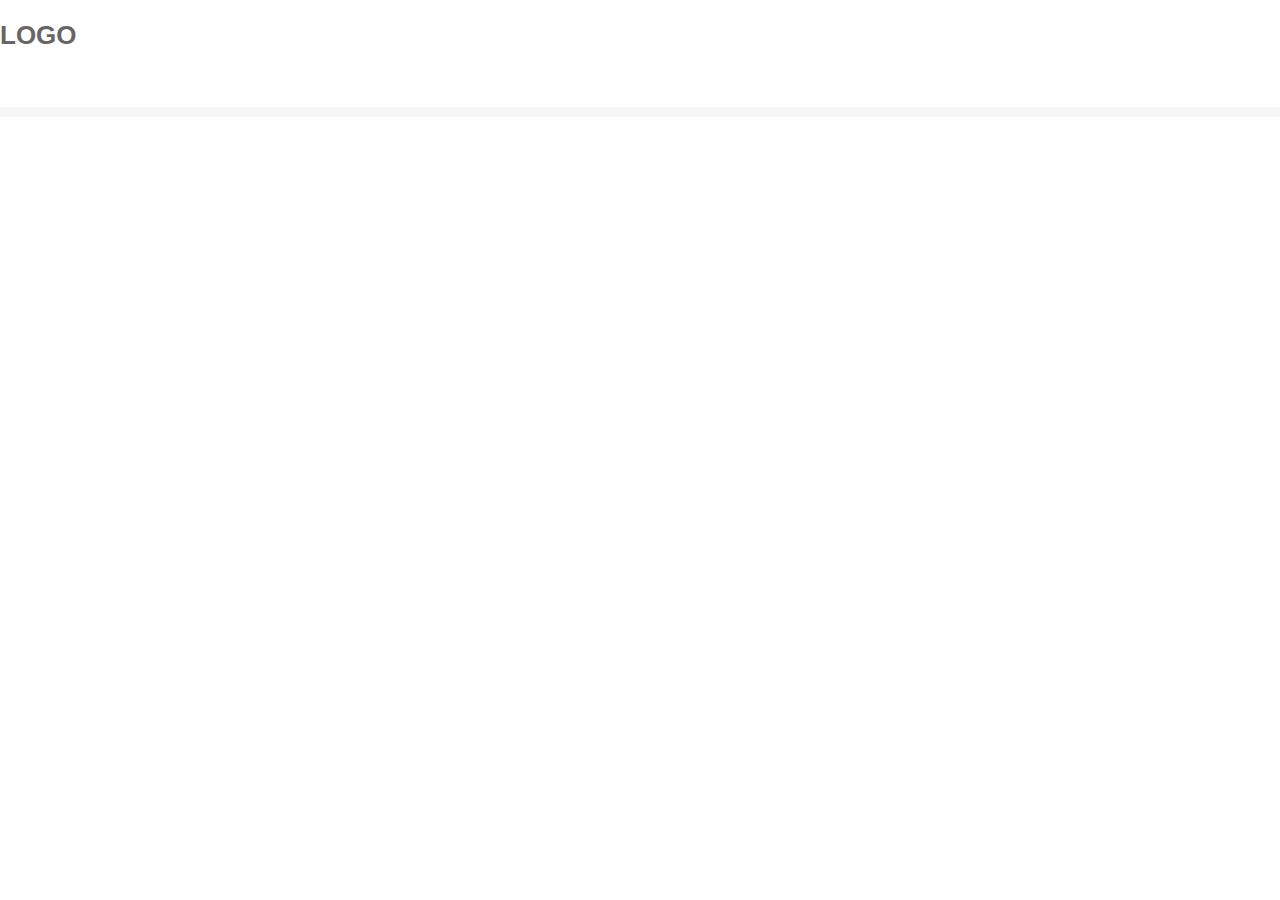
==== index.html @ 2d02ec4b "[feat]: Add initial project structure and files" ====
<!DOCTYPE html>
<html lang="en">
    <head>
        <meta charset="UTF-8" />
        <title>대한민국 구석구석 - 홈</title>
        <link rel="stylesheet" href="styles/common.css" />
    </head>
    <body>
        <div id="header"></div>
        <div id="main"></div>
        <div id="footer"></div>
        <script type="module" src="/script/loader.js"></script>
    </body>
</html>
---- styles/common.css ----
@import "./header.css";
@import "./footer.css";

body {
    margin: 0;
    padding: 0;
    display: block;
    font: 13px / 1.4 NotoSansKR, NotoSansJP, "돋움", Dotum, AppleGothic,
        Sans-serif;
    color: #666;
    box-sizing: border-box;
}

div {
    box-sizing: border-box;
}
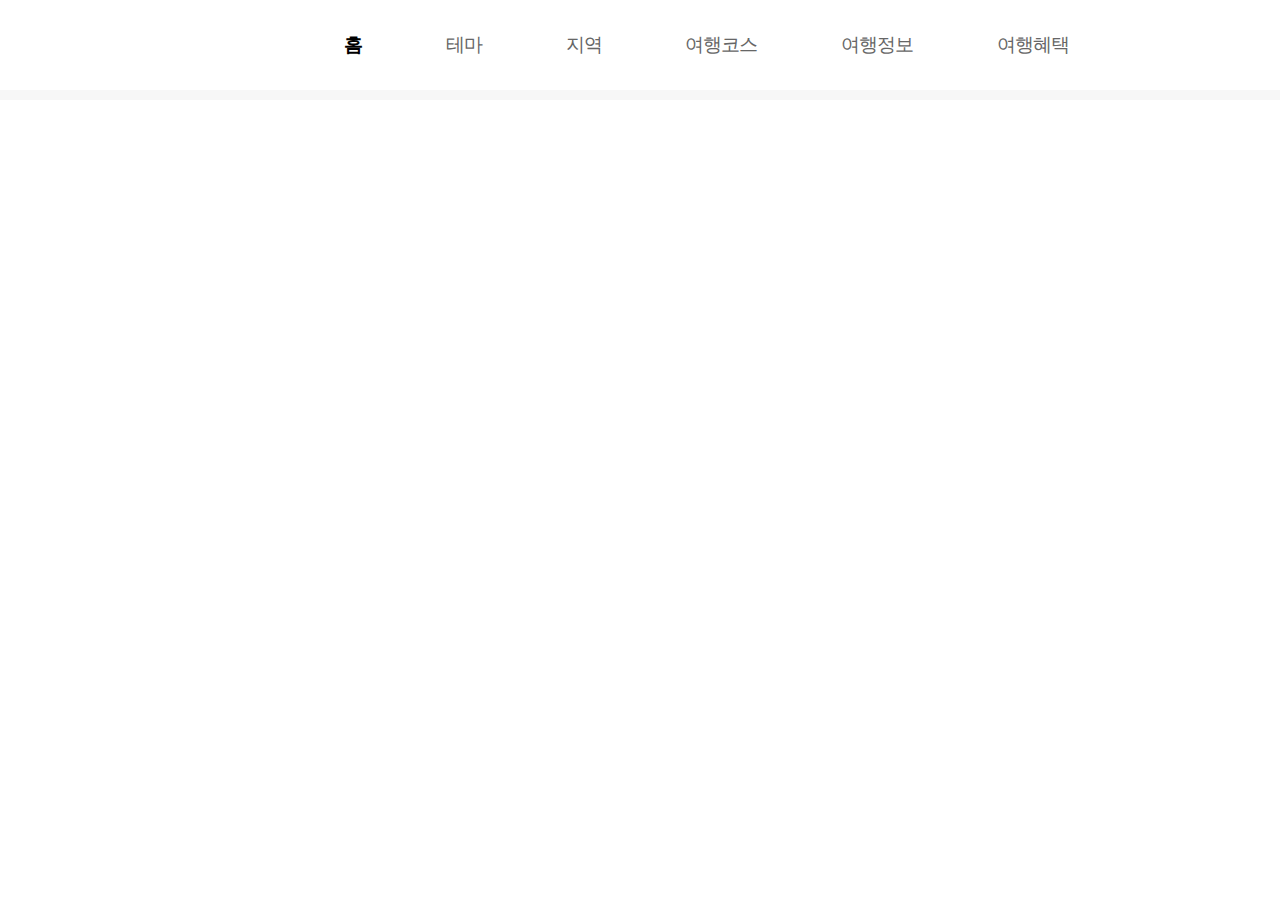
==== commit e6770427: "[feat]: Add dummy header" ====
--- a/index.html
+++ b/index.html
@@ -6,9 +6,9 @@
         <link rel="stylesheet" href="styles/common.css" />
     </head>
     <body>
-        <div id="header"></div>
+        <header id="header"></header>
         <div id="main"></div>
-        <div id="footer"></div>
+        <footer id="footer"></footer>
         <script type="module" src="/script/loader.js"></script>
     </body>
 </html>
--- a/styles/common.css
+++ b/styles/common.css
@@ -14,3 +14,12 @@
 div {
     box-sizing: border-box;
 }
+
+a {
+    text-decoration: none;
+    color: #666;
+}
+
+ul {
+    list-style: none;
+}
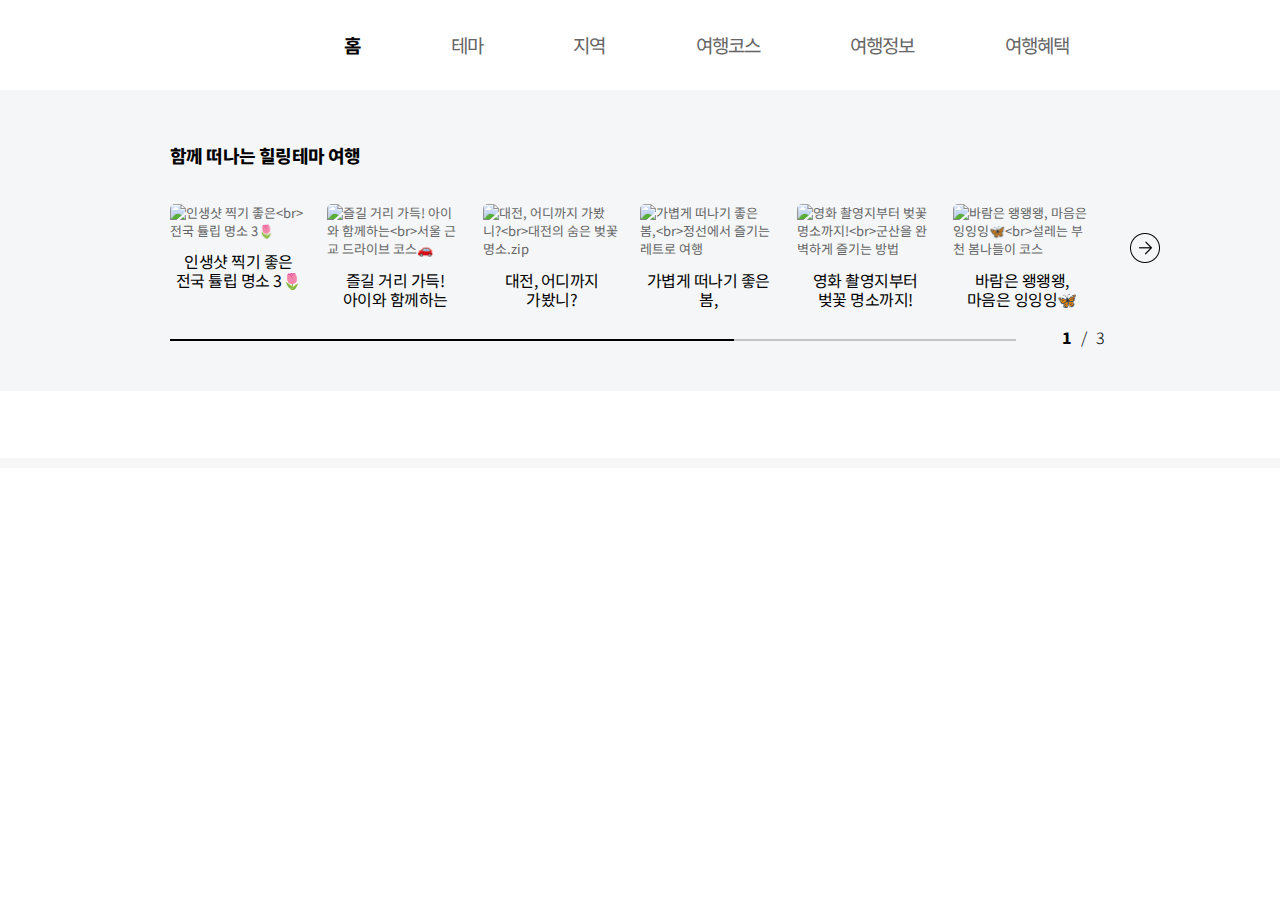
==== commit 0abbc370: "[feat]: Add main show case section" ====
--- a/index.html
+++ b/index.html
@@ -4,11 +4,40 @@
         <meta charset="UTF-8" />
         <title>대한민국 구석구석 - 홈</title>
         <link rel="stylesheet" href="styles/common.css" />
+        <link rel="stylesheet" href="styles/main_show_case.css" />
+        <link
+            href="https://fonts.googleapis.com/css2?family=Noto+Sans+KR&family=Noto+Sans+JP&display=swap"
+            rel="stylesheet"
+        />
     </head>
     <body>
         <header id="header"></header>
-        <div id="main"></div>
+        <div id="main">
+            <div class="main_inner">
+                <div class="main_show_case">
+                    <div class="main_show_case_inner">
+                        <div class="inr">
+                            <h3 class="tit_atc">함께 떠나는 힐링테마 여행</h3>
+                            <div class="carousel-container">
+                                <div class="carousel" id="carousel"></div>
+                                <button id="prev"></button>
+                                <button id="next"></button>
+                                <div class="pagination">
+                                    <span id="pagination_current"></span>
+                                    /
+                                    <span id="pagination_total"></span>
+                                </div>
+                                <div id="bar_container">
+                                    <div id="bar"></div>
+                                </div>
+                            </div>
+                        </div>
+                    </div>
+                </div>
+            </div>
+        </div>
         <footer id="footer"></footer>
         <script type="module" src="/script/loader.js"></script>
+        <script type="module" src="/script/main_show_case.js"></script>
     </body>
 </html>
--- a/styles/common.css
+++ b/styles/common.css
@@ -5,7 +5,7 @@
     margin: 0;
     padding: 0;
     display: block;
-    font: 13px / 1.4 NotoSansKR, NotoSansJP, "돋움", Dotum, AppleGothic,
+    font: 13px/1.4 "Noto Sans KR", "Noto Sans JP", "돋움", Dotum, AppleGothic,
         Sans-serif;
     color: #666;
     box-sizing: border-box;
@@ -23,3 +23,9 @@
 ul {
     list-style: none;
 }
+
+button {
+    border: none;
+    background: none;
+    cursor: pointer;
+}
--- a/styles/main_show_case.css
+++ b/styles/main_show_case.css
@@ -0,0 +1,133 @@
+.main_inner {
+    width: 980px;
+    margin: 0 auto;
+    padding: 0 20px 27px;
+}
+.main_inner .main_show_case {
+    background: #f4f6f8;
+    width: 100vw;
+    margin-left: calc(-50vw + 50%);
+    margin-bottom: 40px;
+    padding: 37px 0 50px;
+}
+.main_inner .main_show_case .inr {
+    height: 100%;
+    width: 940px;
+    margin: 0 auto;
+    position: relative;
+}
+.inr .tit_atc {
+    font-weight: 800;
+    font-size: 18px;
+    line-height: 21px;
+    letter-spacing: -0.6px;
+    color: #000;
+}
+.carousel-container {
+    overflow: hidden;
+    position: relative;
+    z-index: 1;
+    position: static;
+}
+
+.carousel {
+    display: flex;
+    transition: transform 0.5s ease-in-out;
+    z-index: 1;
+    overflow: visible;
+}
+
+.carousel-item {
+    margin-right: 20px;
+    margin-top: 20px;
+    transition: transform 0.3s ease-in-out;
+    overflow: visible;
+}
+
+.carousel-item:hover {
+    transform: translateY(-20px);
+    overflow: visible;
+}
+
+.carousel-item img {
+    border-radius: 5px;
+}
+
+.carousel-item strong {
+    display: block;
+    margin: 12px 0 0;
+    font-size: 16px;
+    line-height: 19px;
+    font-weight: 400;
+    color: #000;
+    overflow: hidden;
+    letter-spacing: -0.5px;
+    height: 38px;
+    word-break: keep-all;
+    text-overflow: ellipsis;
+    text-align: center;
+}
+
+.carousel-controls {
+    position: absolute;
+    top: 50%;
+    width: 100%;
+    display: flex;
+    justify-content: space-between;
+    transform: translateY(-50%);
+}
+.carousel-container #prev {
+    position: absolute;
+    top: 45%;
+    text-indent: -9999px;
+    width: 30px;
+    height: 30px;
+    margin: 0;
+    left: -50px;
+    background: url(../images/btn_slide_prev.png) no-repeat;
+}
+.carousel-container #next {
+    position: absolute;
+    top: 45%;
+    text-indent: -9999px;
+    width: 30px;
+    height: 30px;
+    margin: 0;
+    right: -50px;
+    background: url(../images/btn_slide_next.png) no-repeat;
+}
+
+.pagination {
+    position: absolute;
+    right: 0;
+    left: auto;
+    bottom: -8px;
+    width: auto;
+    font-size: 16px;
+    font-weight: 300;
+    color: #000;
+    text-align: right;
+    z-index: 10;
+}
+
+.pagination span {
+    display: inline-block;
+    margin: 0 5px;
+}
+
+.pagination #pagination_current {
+    font-weight: 800;
+}
+
+#bar_container {
+    width: 90%;
+    margin-top: 30px;
+    bottom: 50px;
+    height: 2px;
+    background: #c3c5c6;
+}
+#bar_container #bar {
+    height: 100%;
+    background: #000;
+    transition: width 0.5s ease-in-out;
+}
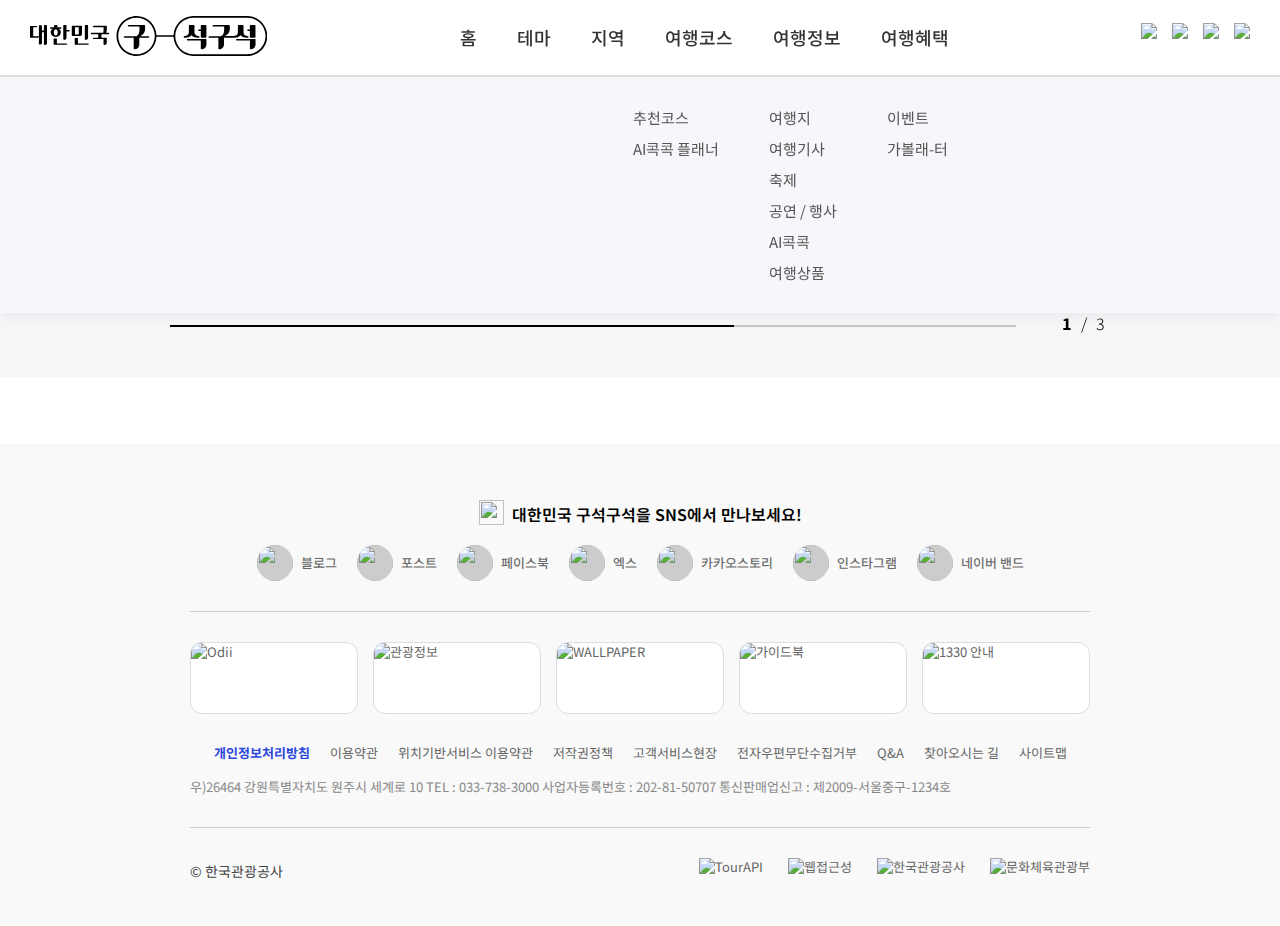
==== commit 8d945e7b: "add header and footer" ====
--- a/index.html
+++ b/index.html
@@ -4,6 +4,7 @@
         <meta charset="UTF-8" />
         <title>대한민국 구석구석 - 홈</title>
         <link rel="stylesheet" href="styles/common.css" />
+        <link rel="stylesheet" href="styles/header_footer.css" />
         <link rel="stylesheet" href="styles/main_show_case.css" />
         <link
             href="https://fonts.googleapis.com/css2?family=Noto+Sans+KR&family=Noto+Sans+JP&display=swap"
--- a/styles/common.css
+++ b/styles/common.css
@@ -18,6 +18,7 @@
 a {
     text-decoration: none;
     color: #666;
+    cursor: pointer;
 }
 
 ul {
--- a/styles/header_footer.css
+++ b/styles/header_footer.css
@@ -0,0 +1,436 @@
+/* 공통 스타일 */
+body {
+  margin: 0;
+  font-family: 'Noto Sans KR', sans-serif;
+}
+
+a {
+  text-decoration: none;
+  color: inherit;
+}
+
+ul {
+  list-style: none;
+  padding: 0;
+  margin: 0;
+}
+
+.header-wrapper {
+  position: relative;
+}
+
+.main-header {
+  display: flex;
+  justify-content: space-between;
+  align-items: center;
+  padding: 15px 30px;
+  border-bottom: 1px solid #ddd;
+  background: white;
+  position: relative;
+  z-index: 2;
+}
+
+.logo svg {
+  height: 40px;
+  width: auto;
+  display: block;
+  fill: #000;
+}
+
+.logo a {
+  display: inline-block;
+}
+
+.main-nav ul {
+  display: flex;
+  gap: 30px;
+}
+
+.main-nav a {
+  position: relative;
+  font-size: 18px;
+  font-weight: 500;
+  color: #333;
+  padding: 10px 5px;
+  display: block;
+}
+
+.main-nav a:hover {
+  cursor : pointer;
+  font-weight: 700;
+}
+
+.main-nav a:hover::after {
+  content: "";
+  position: absolute;
+  top: -1px;
+  right: -1px;
+  width: 6px;
+  height: 6px;
+  background: #000;
+  border-radius: 50%;
+}
+
+/* 아이콘 버튼들 */
+.icons {
+  display: flex;
+  weight: 30px;
+  height: 30px;
+  gap: 15px;
+}
+
+.icons:hover {
+  cursor : pointer;
+}
+
+.icon {
+  border: 2px solid #444;
+  border-radius: 50%;
+  padding: 8px;
+  font-size: 16px;
+  cursor: pointer;
+}
+
+/* 메가메뉴 (초기 상태) */
+.mega-menu {
+  display: none;
+  position: absolute;
+  top: 100%;
+  left: 0;
+  width: 100%;
+  background: #f5f7fa;
+  padding: 30px 60px;
+  border-top: 1px solid #ddd;
+  box-shadow: 0 4px 10px rgba(0, 0, 0, 0.05);
+  z-index: 1;
+}
+
+/* 메가메뉴 컬럼 구조 */
+.mega-menu {
+  display: none;
+  gap: 50px;
+  justify-content: center;
+}
+
+.mega-menu .mega-column {
+  display: flex;
+  flex-direction: column;
+  gap: 10px;
+}
+
+.mega-menu .mega-column:first-child {
+  margin-left: 300px;
+}
+
+.mega-menu .mega-column p {
+  color: #555;
+  font-size: 15px;
+  margin: 0;
+  cursor: pointer;
+}
+
+.mega-menu .mega-column p:hover {
+  color: #000;
+  text-decoration: underline;
+}
+
+/* hover 시 메가메뉴 보여주기 (헤더 + 메뉴 위에서도 유지됨) */
+.header-wrapper:hover .mega-menu,
+.mega-menu:hover {
+  display: flex;
+}
+
+.main-footer {
+  background: #f9f9f9;
+  padding: 40px 0;
+}
+
+.footer-inner {
+  max-width: 900px;
+  margin: 0 auto;
+  padding: 0;
+  box-sizing: border-box;
+}
+
+.footer-banners,
+.footer-links {
+width: 100%;
+max-width: 900px;
+margin: 0 auto;
+padding: 0;
+box-sizing: border-box;
+display: flex;
+flex-wrap: wrap;
+justify-content: space-between;
+}
+
+
+.footer-bottom {
+  display: flex;
+  justify-content: space-between;
+  align-items: center;
+  flex-wrap: wrap;
+}
+
+.footer-logos-inline img {
+  height: 28px;
+  margin-left: 10px;
+  object-fit: contain;
+}
+
+.footer-sns {
+  text-align: center;
+  margin-bottom: 25px;
+}
+
+.footer-sns .img {
+  display: flex;
+  justify-content: center;
+  flex-wrap: wrap;
+  gap: 8px;
+  margin-bottom: 20px;
+}
+
+.footer-sns .img .imgg {
+  width: 25px;
+  height: 25px
+}
+
+.footer-sns .img .text {
+  margin-top: 3px;
+  color: #000;
+}
+
+
+.footer-sns p {
+  font-size: 16px;
+  font-weight: 600;
+  margin-bottom: 10px;
+}
+
+.footer-sns .sns-icons {
+  display: flex;
+  justify-content: center;
+  flex-wrap: wrap;
+  gap: 20px;
+}
+
+.footer-sns .sns-icons li {
+  color: #666;
+  font-weight: 500;
+}
+
+.footer-sns .sns-icons a {
+  display: flex;
+  align-items: center;
+  gap: 8px;
+  color: #666;
+  font-weight: 500;
+}
+
+.footer-sns .sns-icons img {
+  width: 36px;
+  height: 36px;
+  border-radius: 50%;
+  background: #ccc;
+}
+.footer-sns .sns-icons a {
+  display: flex;
+  align-items: center;
+  gap: 8px;
+  color: #666;
+  font-weight: 450;
+  transition: color 0.3s;
+}
+
+.footer-sns .sns-icons img {
+  width: 36px;
+  height: 36px;
+  border-radius: 50%;
+  transition: all 0.3s ease;
+}
+
+.footer-sns .sns-icons .blog a:hover img {
+  content: url("https://korean.visitkorea.or.kr/resources/images/common/ico_sns1_1.png");
+}
+
+.footer-sns .sns-icons .post a:hover img {
+  content: url("https://korean.visitkorea.or.kr/resources/images/common/ico_sns2_1.png");
+}
+
+.footer-sns .sns-icons .facebook a:hover img {
+  content: url("https://korean.visitkorea.or.kr/resources/images/common/ico_sns3_1.png");
+}
+
+.footer-sns .sns-icons .x a:hover img {
+  content: url("https://korean.visitkorea.or.kr/resources/images/common/ico_sns4_1.png");
+}
+
+.footer-sns .sns-icons .kakao a:hover img {
+  content: url("https://korean.visitkorea.or.kr/resources/images/common/ico_sns5_1.png");
+}
+
+.footer-sns .sns-icons .insta a:hover img {
+  content: url("https://korean.visitkorea.or.kr/resources/images/common/ico_sns7_1.png");
+}
+.footer-sns .sns-icons .band a:hover img {
+  content: url("https://korean.visitkorea.or.kr/resources/images/common/ico_sns9_1.png");
+}
+
+.footer-banners a:hover {
+  background: #f0f0f0;
+  color: #000;
+}
+
+.footer-links {
+  display: flex;
+  flex-wrap: wrap;
+  justify-content: center;
+  gap: 12px 20px;
+  font-size: 13px;
+  margin-bottom: 15px;
+}
+
+.footer-links li:first-child a {
+  color: #2c47dc;
+}
+
+.footer-links a {
+  color: #666;
+  transition: color 0.3s;
+}
+
+.footer-links a:hover {
+  cursor : pointer;
+}
+
+.footer-info {
+  text-align: left;
+  color: #888;
+  font-size: 13px;
+  line-height: 1.5;
+  margin-bottom: 20px;
+}
+
+.footer-logos {
+  display: flex;
+  flex-direction: column;
+  align-items: center;
+  gap: 10px;
+}
+
+.footer-logos-group {
+  display: flex;
+  gap: 15px;
+  justify-content: center;
+}
+
+.footer-logos-group img {
+  height: 28px;
+  object-fit: contain;
+}
+.footer-swiper {
+  position: relative;
+  background: #f8f8f8;
+  padding: 15px 10px;
+  display: none;
+  overflow: hidden;
+}
+
+.footer-swiper-track {
+  display: flex;
+  gap: 10px;
+  overflow-x: auto;
+  scroll-behavior: smooth;
+  padding: 5px 0;
+}
+
+.footer-slide {
+  flex: 0 0 auto;
+  width: 200px;
+}
+
+.footer-slide img {
+  width: 100%;
+  height: auto;
+  border-radius: 10px;
+}
+
+.footer-swiper-btn {
+  position: absolute;
+  top: 50%;
+  transform: translateY(-50%);
+  background: white;
+  border: 1px solid #ccc;
+  border-radius: 50%;
+  width: 30px;
+  height: 30px;
+  cursor: pointer;
+  font-size: 16px;
+  line-height: 30px;
+  text-align: center;
+  z-index: 10;
+}
+
+.footer-swiper-btn.prev {
+  left: 5px;
+}
+
+.footer-swiper-btn.next {
+  right: 5px;
+}
+
+/* 모바일에서만 표시 */
+@media (max-width: 768px) {
+  .footer-swiper {
+    display: block;
+  }
+
+  .footer-banners {
+    display: none;
+  }
+}
+
+.footer-banners {
+  display: flex;
+  flex-wrap: wrap;
+  justify-content: center;
+  gap: 15px;
+  margin: 30px 0;
+}
+
+.footer-banners a {
+  flex: 1 1 10%;
+  display: block;
+  width: 180px;
+  height: 70px;
+  background: #fff;
+  border: 1px solid #ddd;
+  border-radius: 12px;
+  overflow: hidden;
+  transition: all 0.3s ease;
+}
+
+.footer-banners a img {
+  width: 100%;
+  height: 100%;
+  object-fit: cover;
+  display: block;
+}
+
+.footer-bottom .copyright {
+  font-size: 14px;
+  color: #444;
+  white-space: nowrap;
+}
+
+.footer-logos-inline {
+  display: flex;
+  gap: 15px;
+  align-items: center;
+  flex-wrap : wrap;
+}
+
+.footer-logos-inline:hover {
+  cursor : pointer;
+}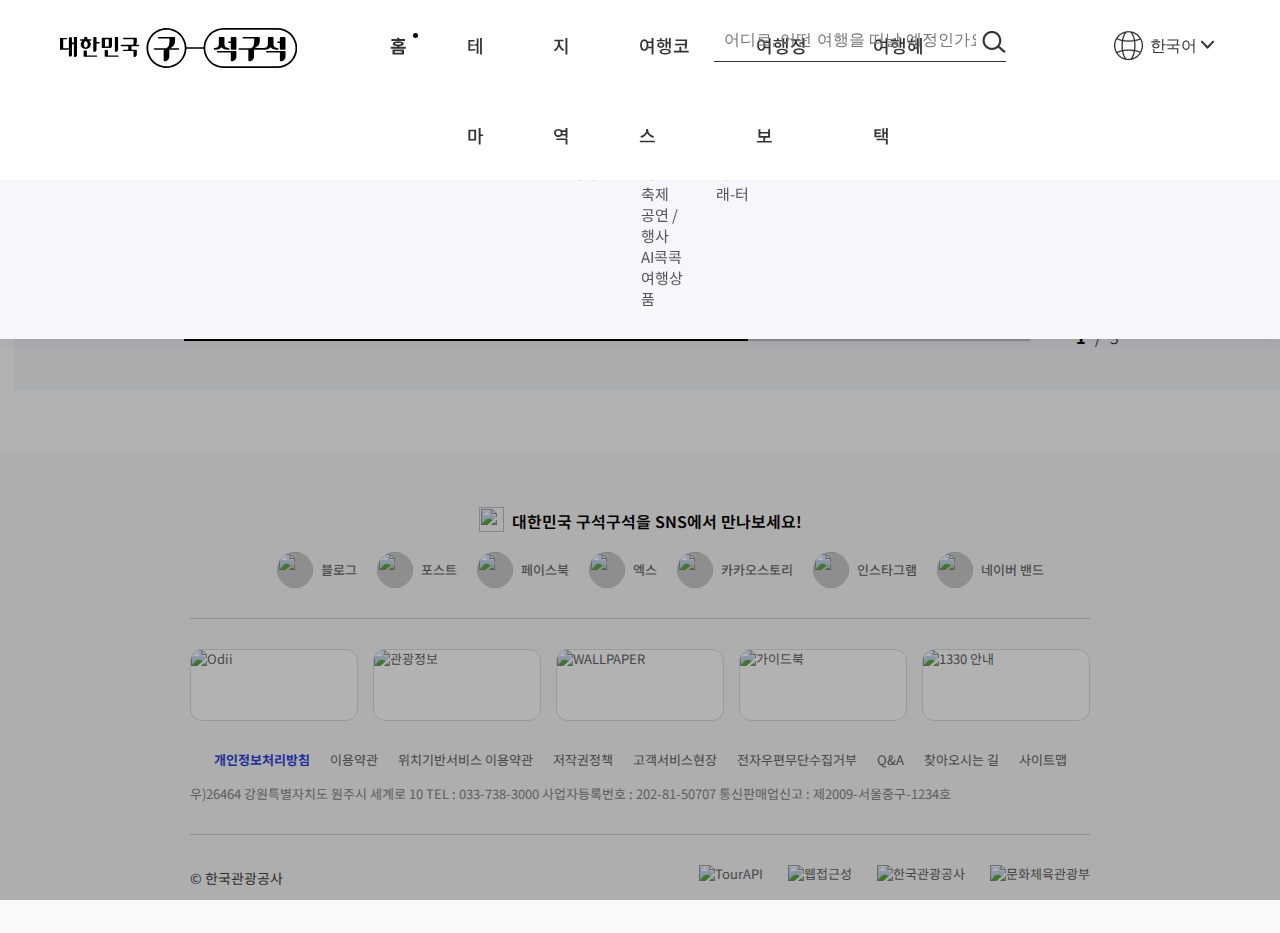
==== commit b1c2f215: "[feat]: Add dimmed background for header" ====
--- a/index.html
+++ b/index.html
@@ -37,6 +37,7 @@
                 </div>
             </div>
         </div>
+        <div class="dimmed"></div>
         <footer id="footer"></footer>
         <script type="module" src="/script/loader.js"></script>
         <script type="module" src="/script/main_show_case.js"></script>
--- a/styles/common.css
+++ b/styles/common.css
@@ -1,5 +1,4 @@
-@import "./header.css";
-@import "./footer.css";
+@import "./header_footer.css";
 
 body {
     margin: 0;
@@ -9,6 +8,7 @@
         Sans-serif;
     color: #666;
     box-sizing: border-box;
+    overflow-x: hidden;
 }
 
 div {
--- a/styles/header_footer.css
+++ b/styles/header_footer.css
@@ -1,436 +1,558 @@
-/* 공통 스타일 */
-body {
-  margin: 0;
-  font-family: 'Noto Sans KR', sans-serif;
-}
-
-a {
-  text-decoration: none;
-  color: inherit;
-}
-
-ul {
-  list-style: none;
-  padding: 0;
-  margin: 0;
-}
-
 .header-wrapper {
-  position: relative;
+    position: fixed;
+    top: 0;
+    width: 100%;
+    height: 90px;
+    z-index: 112;
+    background: #fff;
+    box-shadow: 0px 0px 10px 0px rgba(51, 51, 51, 0.2);
+    border-bottom: 1px solid #ddd;
 }
 
 .main-header {
-  display: flex;
-  justify-content: space-between;
-  align-items: center;
-  padding: 15px 30px;
-  border-bottom: 1px solid #ddd;
-  background: white;
-  position: relative;
-  z-index: 2;
+    align-items: center;
+    background: white;
+    position: relative;
+    z-index: 2;
+}
+
+.logo {
+    position: absolute;
+    left: 60px;
+    top: 28px;
 }
 
 .logo svg {
-  height: 40px;
-  width: auto;
-  display: block;
-  fill: #000;
+    height: 40px;
+    width: auto;
+    display: block;
+    fill: #000;
 }
 
 .logo a {
-  display: inline-block;
+    display: inline-block;
+}
+
+.main-nav {
+    margin: 0 auto;
+    width: 50%;
 }
 
 .main-nav ul {
-  display: flex;
-  gap: 30px;
+    display: flex;
+    margin: 0;
+}
+
+.main-nav ul li {
+    line-height: 90px;
+    position: relative;
 }
 
 .main-nav a {
-  position: relative;
-  font-size: 18px;
-  font-weight: 500;
-  color: #333;
-  padding: 10px 5px;
-  display: block;
+    position: relative;
+    font-size: 18px;
+    font-weight: 500;
+    color: #333;
+    display: block;
+    margin: 0 30px;
 }
 
 .main-nav a:hover {
-  cursor : pointer;
-  font-weight: 700;
+    cursor: pointer;
+    font-weight: 700;
+}
+
+.main-nav .selected {
+    cursor: pointer;
+    font-weight: 700;
+}
+
+.main-nav .selected::after {
+    content: "";
+    display: inline-block;
+    width: 5px;
+    height: 5px;
+    background: #000;
+    border-radius: 100%;
+    position: absolute;
+    right: -11px;
+    top: 33px;
 }
 
 .main-nav a:hover::after {
-  content: "";
-  position: absolute;
-  top: -1px;
-  right: -1px;
-  width: 6px;
-  height: 6px;
-  background: #000;
-  border-radius: 50%;
+    content: "";
+    display: inline-block;
+    width: 5px;
+    height: 5px;
+    background: #000;
+    border-radius: 100%;
+    position: absolute;
+    right: -11px;
+    top: 33px;
+}
+
+.main-nav ul li .mega-menu {
+    line-height: normal;
 }
 
 /* 아이콘 버튼들 */
 .icons {
-  display: flex;
-  weight: 30px;
-  height: 30px;
-  gap: 15px;
+    position: absolute;
+    right: 60px;
+    top: 20px;
+    display: flex;
+    align-items: flex-end;
 }
 
 .icons:hover {
-  cursor : pointer;
+    cursor: pointer;
+}
+
+.icons .input {
+    width: 292px;
+    position: relative;
+    height: 42px;
+    margin-right: 20px;
+    padding-right: 30px;
+    box-sizing: border-box;
+    border-bottom: 1px solid #333;
+}
+
+.icons .input input {
+    width: 100%;
+    height: 40px;
+    box-sizing: border-box;
+    font-size: 16px;
+    border: 0;
+    padding: 0 0 0 10px;
+    font-weight: 400;
+    color: #333;
+    background: none;
+}
+
+.icons .input a {
+    display: inline-block;
+    position: absolute;
+    right: 0;
+    top: 10px;
+    text-indent: -9999px;
+    width: 24px;
+    height: 24px;
+    background: url(../images/btn_header_search.png) no-repeat;
+}
+
+.icons .map {
+    margin: 10px 10px 0 0;
+    display: inline-block;
+    width: 31px;
+    height: 31px;
+    text-indent: -9999px;
+}
+.icons .profile {
+    display: inline-block;
+    width: 31px;
+    height: 32px;
+    text-indent: -9999px;
+    background-repeat: no-repeat;
+    background-size: cover;
+    background-position: 50% 50% !important;
+    border-radius: 100%;
+}
+
+.icons .lang_select {
+    padding: 10px 0 0 10px;
+    position: relative;
+}
+
+.icons .lang_select button {
+    display: flex;
+    align-items: center;
+    font-size: 16px;
+    color: #333;
+    letter-spacing: -0.5px;
+}
+.icons .lang_select button::before {
+    content: "";
+    display: inline-block;
+    width: 29px;
+    margin-right: 7px;
+    height: 30px;
+    background: url(../images/icon_header_lang.png) no-repeat;
+}
+
+.icons .lang_select button span::after {
+    content: "";
+    display: inline-block;
+    vertical-align: 2px;
+    width: 13px;
+    height: 9px;
+    margin-left: 5px;
+    background: url(../images/icon_header_lang1.png) no-repeat;
+}
+
+.icons .lang_select .lang_layer {
+    display: none;
 }
 
 .icon {
-  border: 2px solid #444;
-  border-radius: 50%;
-  padding: 8px;
-  font-size: 16px;
-  cursor: pointer;
+    border: 2px solid #444;
+    border-radius: 50%;
+    padding: 8px;
+    font-size: 16px;
+    cursor: pointer;
 }
 
 /* 메가메뉴 (초기 상태) */
 .mega-menu {
-  display: none;
-  position: absolute;
-  top: 100%;
-  left: 0;
-  width: 100%;
-  background: #f5f7fa;
-  padding: 30px 60px;
-  border-top: 1px solid #ddd;
-  box-shadow: 0 4px 10px rgba(0, 0, 0, 0.05);
-  z-index: 1;
+    display: none;
+    position: absolute;
+    top: 100%;
+    left: 0;
+    width: 100%;
+    background: #f5f7fa;
+    padding: 30px 60px;
+    border-top: 1px solid #ddd;
+    box-shadow: 0 4px 10px rgba(0, 0, 0, 0.05);
+    z-index: 1;
 }
 
 /* 메가메뉴 컬럼 구조 */
 .mega-menu {
-  display: none;
-  gap: 50px;
-  justify-content: center;
+    display: none;
+    gap: 50px;
+}
+.mega-menu .content_box {
+    display: flex;
+    gap: 30px;
+    width: 20%;
+    margin: 0 auto;
+    justify-content: flex-end;
 }
 
 .mega-menu .mega-column {
-  display: flex;
-  flex-direction: column;
-  gap: 10px;
-}
-
-.mega-menu .mega-column:first-child {
-  margin-left: 300px;
+    display: flex;
+    flex-direction: column;
 }
 
 .mega-menu .mega-column p {
-  color: #555;
-  font-size: 15px;
-  margin: 0;
-  cursor: pointer;
+    color: #555;
+    font-size: 15px;
+    margin: 0;
+    cursor: pointer;
 }
 
 .mega-menu .mega-column p:hover {
-  color: #000;
-  text-decoration: underline;
+    color: #000;
+    text-decoration: underline;
 }
 
 /* hover 시 메가메뉴 보여주기 (헤더 + 메뉴 위에서도 유지됨) */
 .header-wrapper:hover .mega-menu,
 .mega-menu:hover {
-  display: flex;
+    display: block;
+}
+
+.dimmed {
+    content: "";
+    position: fixed;
+    top: 0;
+    left: 0;
+    z-index: 101;
+    width: 100%;
+    height: 100%;
+    background: rgba(0, 0, 0, 0.3);
+    display: none;
 }
 
 .main-footer {
-  background: #f9f9f9;
-  padding: 40px 0;
+    background: #f9f9f9;
+    padding: 40px 0;
 }
 
 .footer-inner {
-  max-width: 900px;
-  margin: 0 auto;
-  padding: 0;
-  box-sizing: border-box;
+    max-width: 900px;
+    margin: 0 auto;
+    padding: 0;
+    box-sizing: border-box;
 }
 
 .footer-banners,
 .footer-links {
-width: 100%;
-max-width: 900px;
-margin: 0 auto;
-padding: 0;
-box-sizing: border-box;
-display: flex;
-flex-wrap: wrap;
-justify-content: space-between;
-}
-
+    width: 100%;
+    max-width: 900px;
+    margin: 0 auto;
+    padding: 0;
+    box-sizing: border-box;
+    display: flex;
+    flex-wrap: wrap;
+    justify-content: space-between;
+}
 
 .footer-bottom {
-  display: flex;
-  justify-content: space-between;
-  align-items: center;
-  flex-wrap: wrap;
+    display: flex;
+    justify-content: space-between;
+    align-items: center;
+    flex-wrap: wrap;
 }
 
 .footer-logos-inline img {
-  height: 28px;
-  margin-left: 10px;
-  object-fit: contain;
+    height: 28px;
+    margin-left: 10px;
+    object-fit: contain;
 }
 
 .footer-sns {
-  text-align: center;
-  margin-bottom: 25px;
+    text-align: center;
+    margin-bottom: 25px;
 }
 
 .footer-sns .img {
-  display: flex;
-  justify-content: center;
-  flex-wrap: wrap;
-  gap: 8px;
-  margin-bottom: 20px;
+    display: flex;
+    justify-content: center;
+    flex-wrap: wrap;
+    gap: 8px;
+    margin-bottom: 20px;
 }
 
 .footer-sns .img .imgg {
-  width: 25px;
-  height: 25px
+    width: 25px;
+    height: 25px;
 }
 
 .footer-sns .img .text {
-  margin-top: 3px;
-  color: #000;
-}
-
+    margin-top: 3px;
+    color: #000;
+}
 
 .footer-sns p {
-  font-size: 16px;
-  font-weight: 600;
-  margin-bottom: 10px;
+    font-size: 16px;
+    font-weight: 600;
+    margin-bottom: 10px;
 }
 
 .footer-sns .sns-icons {
-  display: flex;
-  justify-content: center;
-  flex-wrap: wrap;
-  gap: 20px;
+    display: flex;
+    justify-content: center;
+    flex-wrap: wrap;
+    gap: 20px;
 }
 
 .footer-sns .sns-icons li {
-  color: #666;
-  font-weight: 500;
+    color: #666;
+    font-weight: 500;
 }
 
 .footer-sns .sns-icons a {
-  display: flex;
-  align-items: center;
-  gap: 8px;
-  color: #666;
-  font-weight: 500;
+    display: flex;
+    align-items: center;
+    gap: 8px;
+    color: #666;
+    font-weight: 500;
 }
 
 .footer-sns .sns-icons img {
-  width: 36px;
-  height: 36px;
-  border-radius: 50%;
-  background: #ccc;
+    width: 36px;
+    height: 36px;
+    border-radius: 50%;
+    background: #ccc;
 }
 .footer-sns .sns-icons a {
-  display: flex;
-  align-items: center;
-  gap: 8px;
-  color: #666;
-  font-weight: 450;
-  transition: color 0.3s;
+    display: flex;
+    align-items: center;
+    gap: 8px;
+    color: #666;
+    font-weight: 450;
+    transition: color 0.3s;
 }
 
 .footer-sns .sns-icons img {
-  width: 36px;
-  height: 36px;
-  border-radius: 50%;
-  transition: all 0.3s ease;
+    width: 36px;
+    height: 36px;
+    border-radius: 50%;
+    transition: all 0.3s ease;
 }
 
 .footer-sns .sns-icons .blog a:hover img {
-  content: url("https://korean.visitkorea.or.kr/resources/images/common/ico_sns1_1.png");
+    content: url("https://korean.visitkorea.or.kr/resources/images/common/ico_sns1_1.png");
 }
 
 .footer-sns .sns-icons .post a:hover img {
-  content: url("https://korean.visitkorea.or.kr/resources/images/common/ico_sns2_1.png");
+    content: url("https://korean.visitkorea.or.kr/resources/images/common/ico_sns2_1.png");
 }
 
 .footer-sns .sns-icons .facebook a:hover img {
-  content: url("https://korean.visitkorea.or.kr/resources/images/common/ico_sns3_1.png");
+    content: url("https://korean.visitkorea.or.kr/resources/images/common/ico_sns3_1.png");
 }
 
 .footer-sns .sns-icons .x a:hover img {
-  content: url("https://korean.visitkorea.or.kr/resources/images/common/ico_sns4_1.png");
+    content: url("https://korean.visitkorea.or.kr/resources/images/common/ico_sns4_1.png");
 }
 
 .footer-sns .sns-icons .kakao a:hover img {
-  content: url("https://korean.visitkorea.or.kr/resources/images/common/ico_sns5_1.png");
+    content: url("https://korean.visitkorea.or.kr/resources/images/common/ico_sns5_1.png");
 }
 
 .footer-sns .sns-icons .insta a:hover img {
-  content: url("https://korean.visitkorea.or.kr/resources/images/common/ico_sns7_1.png");
+    content: url("https://korean.visitkorea.or.kr/resources/images/common/ico_sns7_1.png");
 }
 .footer-sns .sns-icons .band a:hover img {
-  content: url("https://korean.visitkorea.or.kr/resources/images/common/ico_sns9_1.png");
+    content: url("https://korean.visitkorea.or.kr/resources/images/common/ico_sns9_1.png");
 }
 
 .footer-banners a:hover {
-  background: #f0f0f0;
-  color: #000;
+    background: #f0f0f0;
+    color: #000;
 }
 
 .footer-links {
-  display: flex;
-  flex-wrap: wrap;
-  justify-content: center;
-  gap: 12px 20px;
-  font-size: 13px;
-  margin-bottom: 15px;
+    display: flex;
+    flex-wrap: wrap;
+    justify-content: center;
+    gap: 12px 20px;
+    font-size: 13px;
+    margin-bottom: 15px;
 }
 
 .footer-links li:first-child a {
-  color: #2c47dc;
+    color: #2c47dc;
 }
 
 .footer-links a {
-  color: #666;
-  transition: color 0.3s;
+    color: #666;
+    transition: color 0.3s;
 }
 
 .footer-links a:hover {
-  cursor : pointer;
+    cursor: pointer;
 }
 
 .footer-info {
-  text-align: left;
-  color: #888;
-  font-size: 13px;
-  line-height: 1.5;
-  margin-bottom: 20px;
+    text-align: left;
+    color: #888;
+    font-size: 13px;
+    line-height: 1.5;
+    margin-bottom: 20px;
 }
 
 .footer-logos {
-  display: flex;
-  flex-direction: column;
-  align-items: center;
-  gap: 10px;
+    display: flex;
+    flex-direction: column;
+    align-items: center;
+    gap: 10px;
 }
 
 .footer-logos-group {
-  display: flex;
-  gap: 15px;
-  justify-content: center;
+    display: flex;
+    gap: 15px;
+    justify-content: center;
 }
 
 .footer-logos-group img {
-  height: 28px;
-  object-fit: contain;
+    height: 28px;
+    object-fit: contain;
 }
 .footer-swiper {
-  position: relative;
-  background: #f8f8f8;
-  padding: 15px 10px;
-  display: none;
-  overflow: hidden;
+    position: relative;
+    background: #f8f8f8;
+    padding: 15px 10px;
+    display: none;
+    overflow: hidden;
 }
 
 .footer-swiper-track {
-  display: flex;
-  gap: 10px;
-  overflow-x: auto;
-  scroll-behavior: smooth;
-  padding: 5px 0;
+    display: flex;
+    gap: 10px;
+    overflow-x: auto;
+    scroll-behavior: smooth;
+    padding: 5px 0;
 }
 
 .footer-slide {
-  flex: 0 0 auto;
-  width: 200px;
+    flex: 0 0 auto;
+    width: 200px;
 }
 
 .footer-slide img {
-  width: 100%;
-  height: auto;
-  border-radius: 10px;
+    width: 100%;
+    height: auto;
+    border-radius: 10px;
 }
 
 .footer-swiper-btn {
-  position: absolute;
-  top: 50%;
-  transform: translateY(-50%);
-  background: white;
-  border: 1px solid #ccc;
-  border-radius: 50%;
-  width: 30px;
-  height: 30px;
-  cursor: pointer;
-  font-size: 16px;
-  line-height: 30px;
-  text-align: center;
-  z-index: 10;
+    position: absolute;
+    top: 50%;
+    transform: translateY(-50%);
+    background: white;
+    border: 1px solid #ccc;
+    border-radius: 50%;
+    width: 30px;
+    height: 30px;
+    cursor: pointer;
+    font-size: 16px;
+    line-height: 30px;
+    text-align: center;
+    z-index: 10;
 }
 
 .footer-swiper-btn.prev {
-  left: 5px;
+    left: 5px;
 }
 
 .footer-swiper-btn.next {
-  right: 5px;
+    right: 5px;
 }
 
 /* 모바일에서만 표시 */
 @media (max-width: 768px) {
-  .footer-swiper {
+    .footer-swiper {
+        display: block;
+    }
+
+    .footer-banners {
+        display: none;
+    }
+}
+
+.footer-banners {
+    display: flex;
+    flex-wrap: wrap;
+    justify-content: center;
+    gap: 15px;
+    margin: 30px 0;
+}
+
+.footer-banners a {
+    flex: 1 1 10%;
     display: block;
-  }
-
-  .footer-banners {
-    display: none;
-  }
-}
-
-.footer-banners {
-  display: flex;
-  flex-wrap: wrap;
-  justify-content: center;
-  gap: 15px;
-  margin: 30px 0;
-}
-
-.footer-banners a {
-  flex: 1 1 10%;
-  display: block;
-  width: 180px;
-  height: 70px;
-  background: #fff;
-  border: 1px solid #ddd;
-  border-radius: 12px;
-  overflow: hidden;
-  transition: all 0.3s ease;
+    width: 180px;
+    height: 70px;
+    background: #fff;
+    border: 1px solid #ddd;
+    border-radius: 12px;
+    overflow: hidden;
+    transition: all 0.3s ease;
 }
 
 .footer-banners a img {
-  width: 100%;
-  height: 100%;
-  object-fit: cover;
-  display: block;
+    width: 100%;
+    height: 100%;
+    object-fit: cover;
+    display: block;
 }
 
 .footer-bottom .copyright {
-  font-size: 14px;
-  color: #444;
-  white-space: nowrap;
+    font-size: 14px;
+    color: #444;
+    white-space: nowrap;
 }
 
 .footer-logos-inline {
-  display: flex;
-  gap: 15px;
-  align-items: center;
-  flex-wrap : wrap;
+    display: flex;
+    gap: 15px;
+    align-items: center;
+    flex-wrap: wrap;
 }
 
 .footer-logos-inline:hover {
-  cursor : pointer;
-}+    cursor: pointer;
+}
--- a/styles/main_show_case.css
+++ b/styles/main_show_case.css
@@ -1,7 +1,7 @@
 .main_inner {
     width: 980px;
     margin: 0 auto;
-    padding: 0 20px 27px;
+    padding: 90px 0 20px 27px;
 }
 .main_inner .main_show_case {
     background: #f4f6f8;
